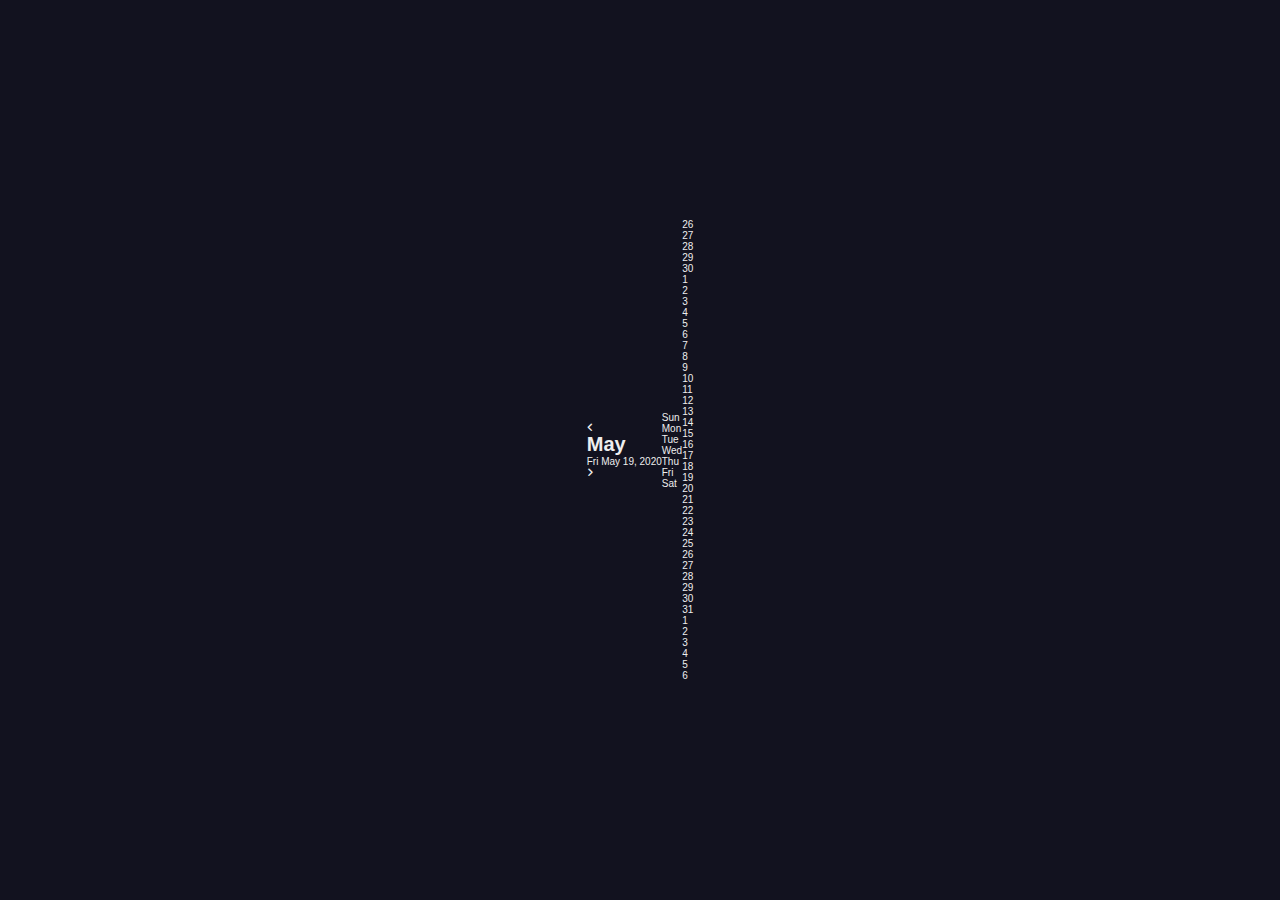
==== Calendar/index.html @ 355916be "15/9/2023 , 19:14" ====
<!DOCTYPE html>
<html lang="en">
<head>
    <meta charset="UTF-8">
    <meta name="viewport" content="width=device-width, initial-scale=1.0">
    <title>Calendar</title>
    <link rel="stylesheet" href="style.css">
    <link rel="stylesheet" href="https://cdnjs.cloudflare.com/ajax/libs/font-awesome/6.4.2/css/all.min.css">
</head>
<body>
    
    <div class="container">
        <div class="month">
            <i class="fas fa-angle-left prev"></i>
            <div class="date">
                <h1>May</h1>
                <p>Fri May 19, 2020</p>
            </div>
            <i class="fas fa-angle-right"></i>
        </div>
        <div class="weekdays">
            <div>Sun</div>
            <div>Mon</div>
            <div>Tue</div>
            <div>Wed</div>
            <div>Thu</div>
            <div>Fri</div>
            <div>Sat</div>
        </div>
        <div class="days">
            <div class="prev-date">26</div>
            <div class="prev-date">27</div>
            <div class="prev-date">28</div>
            <div class="prev-date">29</div>
            <div class="prev-date">30</div>
            <div>1</div>
            <div>2</div>
            <div>3</div>
            <div>4</div>
            <div>5</div>
            <div>6</div>
            <div>7</div>
            <div>8</div>
            <div>9</div>
            <div>10</div>
            <div>11</div>
            <div>12</div>
            <div>13</div>
            <div>14</div>
            <div>15</div>
            <div>16</div>
            <div>17</div>
            <div>18</div>
            <div>19</div>
            <div>20</div>
            <div>21</div>
            <div>22</div>
            <div>23</div>
            <div>24</div>
            <div>25</div>
            <div>26</div>
            <div>27</div>
            <div>28</div>
            <div>29</div>
            <div>30</div>
            <div>31</div>
            <div class="nex-date">1</div>
            <div class="nex-date">2</div>
            <div class="nex-date">3</div>
            <div class="nex-date">4</div>
            <div class="nex-date">5</div>
            <div class="nex-date">6</div>
        </div>
    </div>

    <script src="script.js"></script>

</body>
</html>
---- Calendar/style.css ----
* {
    margin: 0;
    padding: 0;
    box-sizing: border-box;
    font-family: "Quicksand", sans-serif;
  }
  
  html {
    font-size: 62.5%;
  }
  
  .container {
    width: 100%;
    height: 100vh;
    background-color: #12121f;
    color: #eee;
    display: flex;
    justify-content: center;
    align-items: center;
  }
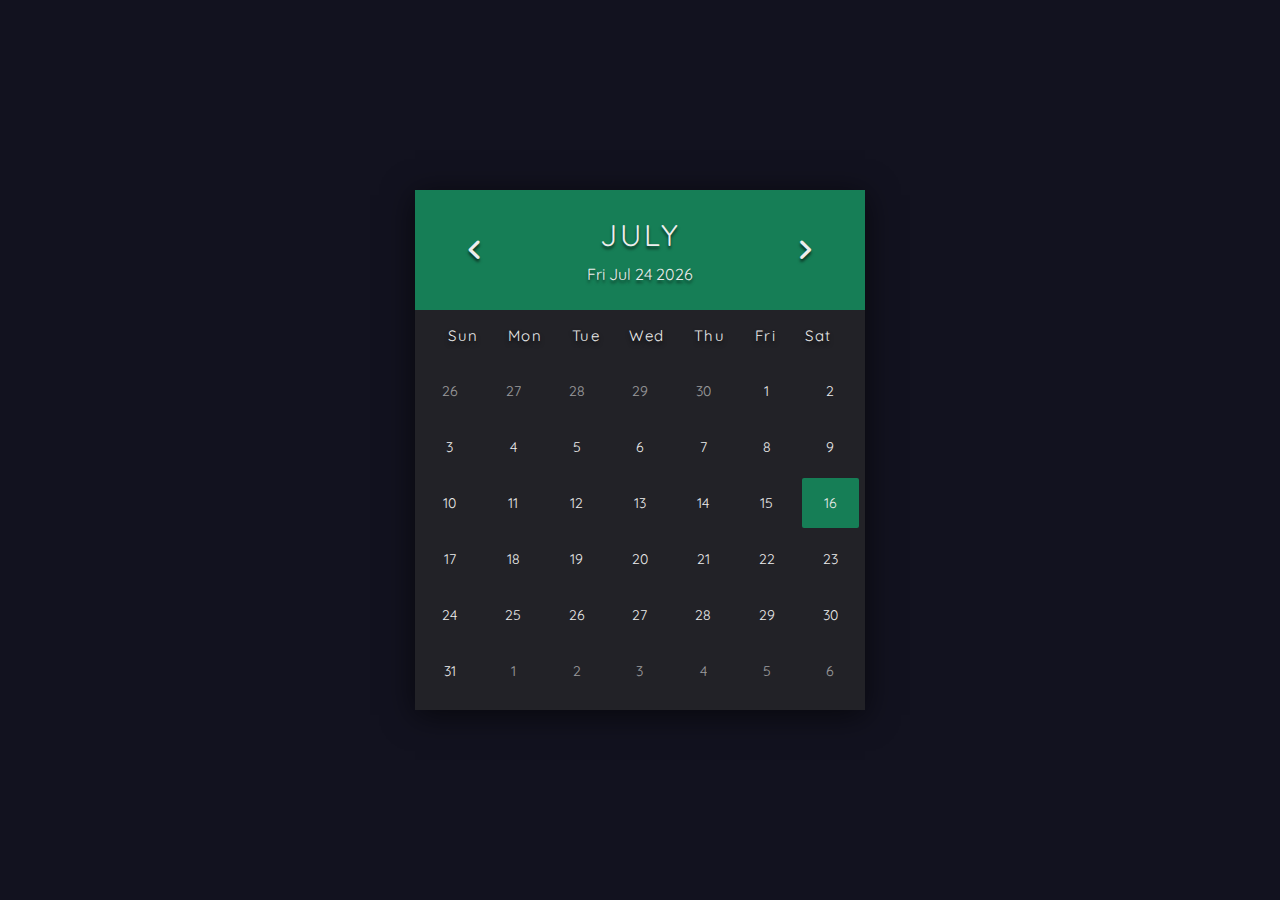
==== commit 4aba6d31: "16/9/2023 , 14:39" ====
--- a/Calendar/index.html
+++ b/Calendar/index.html
@@ -1,79 +1,84 @@
 <!DOCTYPE html>
 <html lang="en">
-<head>
-    <meta charset="UTF-8">
-    <meta name="viewport" content="width=device-width, initial-scale=1.0">
-    <title>Calendar</title>
-    <link rel="stylesheet" href="style.css">
-    <link rel="stylesheet" href="https://cdnjs.cloudflare.com/ajax/libs/font-awesome/6.4.2/css/all.min.css">
-</head>
-<body>
-    
-    <div class="container">
-        <div class="month">
-            <i class="fas fa-angle-left prev"></i>
-            <div class="date">
-                <h1>May</h1>
-                <p>Fri May 19, 2020</p>
+    <head>
+        <meta charset="UTF-8">
+        <meta name="viewport" content="width=device-width, initial-scale=1.0">
+        <title>Calendar</title>
+        <link rel="stylesheet" href="style.css">
+        <link rel="stylesheet"
+            href="https://cdnjs.cloudflare.com/ajax/libs/font-awesome/6.4.2/css/all.min.css">
+        <link rel="stylesheet"
+            href="https://fonts.googleapis.com/css2?family=Quicksand:wght@300;400;500;600;700&display=swap">
+    </head>
+    <body>
+
+        <div class="container">
+            <div class="calendar">
+                <div class="month">
+                    <i class="fas fa-angle-left prev"></i>
+                    <div class="date">
+                        <h1></h1>
+                        <p></p>
+                    </div>
+                    <i class="fas fa-angle-right"></i>
+                </div>
+                <div class="weekdays">
+                    <div>Sun</div>
+                    <div>Mon</div>
+                    <div>Tue</div>
+                    <div>Wed</div>
+                    <div>Thu</div>
+                    <div>Fri</div>
+                    <div>Sat</div>
+                </div>
+                <div class="days">
+                    <div class="prev-date">26</div>
+                    <div class="prev-date">27</div>
+                    <div class="prev-date">28</div>
+                    <div class="prev-date">29</div>
+                    <div class="prev-date">30</div>
+                    <div>1</div>
+                    <div>2</div>
+                    <div>3</div>
+                    <div>4</div>
+                    <div>5</div>
+                    <div>6</div>
+                    <div>7</div>
+                    <div>8</div>
+                    <div>9</div>
+                    <div>10</div>
+                    <div>11</div>
+                    <div>12</div>
+                    <div>13</div>
+                    <div>14</div>
+                    <div>15</div>
+                    <div class="today">16</div>
+                    <div>17</div>
+                    <div>18</div>
+                    <div>19</div>
+                    <div>20</div>
+                    <div>21</div>
+                    <div>22</div>
+                    <div>23</div>
+                    <div>24</div>
+                    <div>25</div>
+                    <div>26</div>
+                    <div>27</div>
+                    <div>28</div>
+                    <div>29</div>
+                    <div>30</div>
+                    <div>31</div>
+                    <div class="nex-date">1</div>
+                    <div class="nex-date">2</div>
+                    <div class="nex-date">3</div>
+                    <div class="nex-date">4</div>
+                    <div class="nex-date">5</div>
+                    <div class="nex-date">6</div>
+                </div>
             </div>
-            <i class="fas fa-angle-right"></i>
         </div>
-        <div class="weekdays">
-            <div>Sun</div>
-            <div>Mon</div>
-            <div>Tue</div>
-            <div>Wed</div>
-            <div>Thu</div>
-            <div>Fri</div>
-            <div>Sat</div>
-        </div>
-        <div class="days">
-            <div class="prev-date">26</div>
-            <div class="prev-date">27</div>
-            <div class="prev-date">28</div>
-            <div class="prev-date">29</div>
-            <div class="prev-date">30</div>
-            <div>1</div>
-            <div>2</div>
-            <div>3</div>
-            <div>4</div>
-            <div>5</div>
-            <div>6</div>
-            <div>7</div>
-            <div>8</div>
-            <div>9</div>
-            <div>10</div>
-            <div>11</div>
-            <div>12</div>
-            <div>13</div>
-            <div>14</div>
-            <div>15</div>
-            <div>16</div>
-            <div>17</div>
-            <div>18</div>
-            <div>19</div>
-            <div>20</div>
-            <div>21</div>
-            <div>22</div>
-            <div>23</div>
-            <div>24</div>
-            <div>25</div>
-            <div>26</div>
-            <div>27</div>
-            <div>28</div>
-            <div>29</div>
-            <div>30</div>
-            <div>31</div>
-            <div class="nex-date">1</div>
-            <div class="nex-date">2</div>
-            <div class="nex-date">3</div>
-            <div class="nex-date">4</div>
-            <div class="nex-date">5</div>
-            <div class="nex-date">6</div>
-        </div>
-    </div>
 
-    <script src="script.js"></script>
+        <script src="script.js"></script>
 
-</body>
+    </body>
 </html>--- a/Calendar/style.css
+++ b/Calendar/style.css
@@ -7,14 +7,95 @@
   
   html {
     font-size: 62.5%;
+    background-color: #12121f;
   }
   
   .container {
     width: 100%;
     height: 100vh;
-    background-color: #12121f;
     color: #eee;
     display: flex;
     justify-content: center;
     align-items: center;
-  }+  }
+  .calendar {
+    width: 45rem;
+    height: 52rem;
+    background-color: #222227;
+    box-shadow: 0 .5rem 3rem rgba(0, 0, 0, .6);
+  }
+  .month {
+    width: 100%;
+    height: 12rem;
+    background-color: #167e56;
+    display: flex;
+    justify-content: space-around;
+    align-items: center;
+    text-align: center;
+    text-shadow: 0 .3rem .3rem rgba(0, 0, 0, .6);
+  }
+  .month i {
+    font-size: 2.5rem;
+    cursor: pointer;
+  }
+  .month h1 {
+    font-size: 3rem;
+    font-weight: 400;
+    text-transform: uppercase;
+    letter-spacing: .3rem;
+    margin-bottom: 1rem;
+  }
+  .month p {
+    font-size: 1.6rem;
+  }
+  .weekdays {
+    width: 100%;
+    height: 5rem;
+    padding: 0 .4rem;
+    display: flex;
+    justify-content: space-evenly;
+    align-items: center;
+  }
+  .weekdays div {
+    font-size: 1.5rem;
+    font-weight: 400;
+    letter-spacing: .15rem;
+    text-shadow: 0 .3rem .4rem rgba(0, 0, 0, .6);
+  }
+  .days {
+    width: 100%;
+    display: flex;
+    flex-wrap: wrap;
+    padding: .3rem;
+  }
+  .days div {
+    font-size: 1.4rem;
+    margin: .3rem;
+    width: calc(40.2rem/7);
+    height: 5rem;
+    display: flex;
+    justify-content: center;
+    align-items: center;
+    transition: background-color .3s;
+    -webkit-transition: background-color .3s;
+    -moz-transition: background-color .3s;
+    -ms-transition: background-color .3s;
+    -o-transition: background-color .3s;
+}
+  .days div:hover:not(.today) {
+    background-color: #262626;
+    cursor: pointer;
+    border: .2rem solid #777;
+  }
+  .prev-date ,
+  .nex-date {
+    opacity: .6;
+  }
+  .today {
+    background-color: #167e56;
+    border-radius: .2rem;
+    -webkit-border-radius: .2rem;
+    -moz-border-radius: .2rem;
+    -ms-border-radius: .2rem;
+    -o-border-radius: .2rem;
+}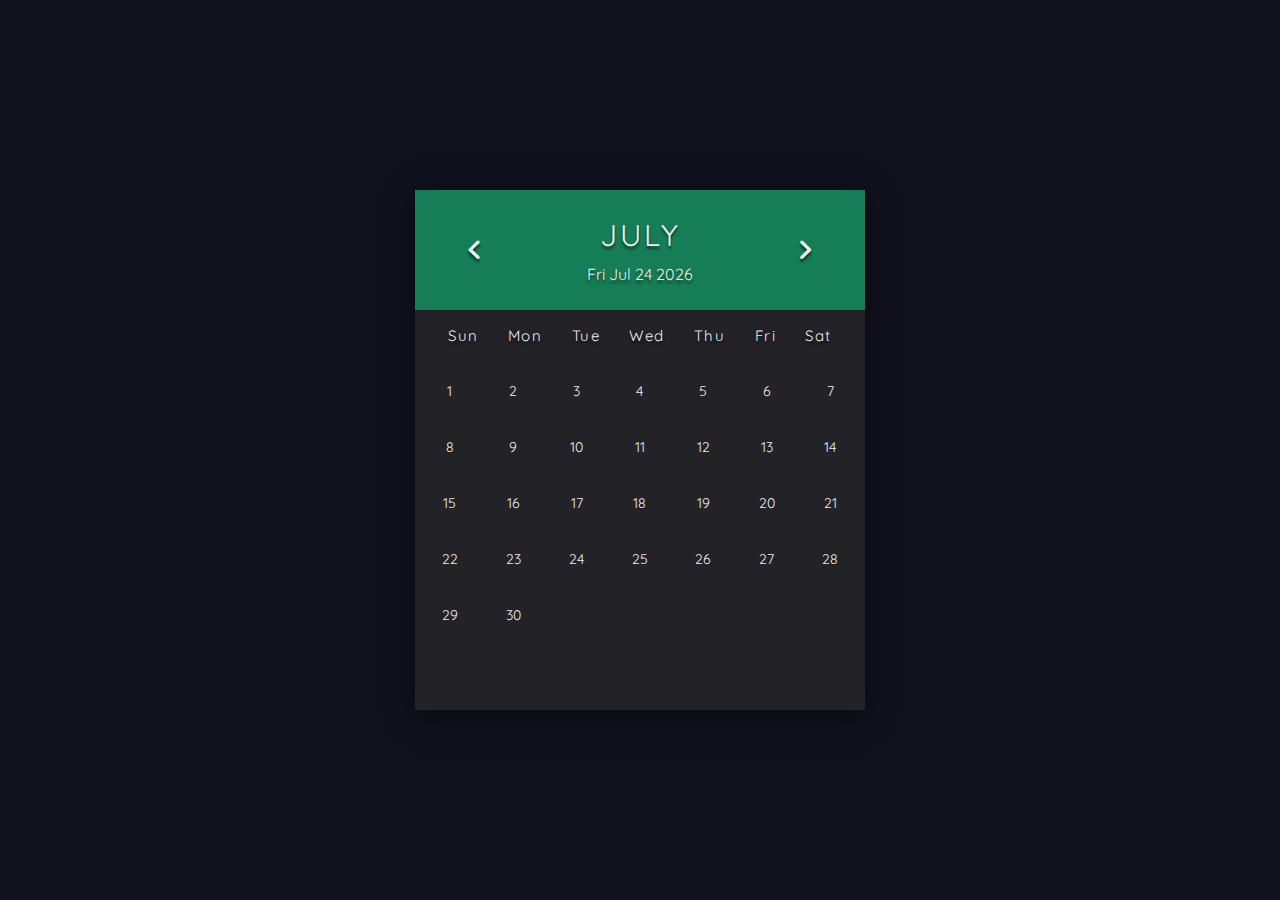
==== commit 655a2550: "16/9/2023 , 15:38" ====
--- a/Calendar/index.html
+++ b/Calendar/index.html
@@ -37,37 +37,7 @@
                     <div class="prev-date">28</div>
                     <div class="prev-date">29</div>
                     <div class="prev-date">30</div>
-                    <div>1</div>
-                    <div>2</div>
-                    <div>3</div>
-                    <div>4</div>
-                    <div>5</div>
-                    <div>6</div>
-                    <div>7</div>
-                    <div>8</div>
-                    <div>9</div>
-                    <div>10</div>
-                    <div>11</div>
-                    <div>12</div>
-                    <div>13</div>
-                    <div>14</div>
-                    <div>15</div>
-                    <div class="today">16</div>
-                    <div>17</div>
-                    <div>18</div>
-                    <div>19</div>
-                    <div>20</div>
-                    <div>21</div>
-                    <div>22</div>
-                    <div>23</div>
-                    <div>24</div>
-                    <div>25</div>
-                    <div>26</div>
-                    <div>27</div>
-                    <div>28</div>
-                    <div>29</div>
-                    <div>30</div>
-                    <div>31</div>
+            
                     <div class="nex-date">1</div>
                     <div class="nex-date">2</div>
                     <div class="nex-date">3</div>
